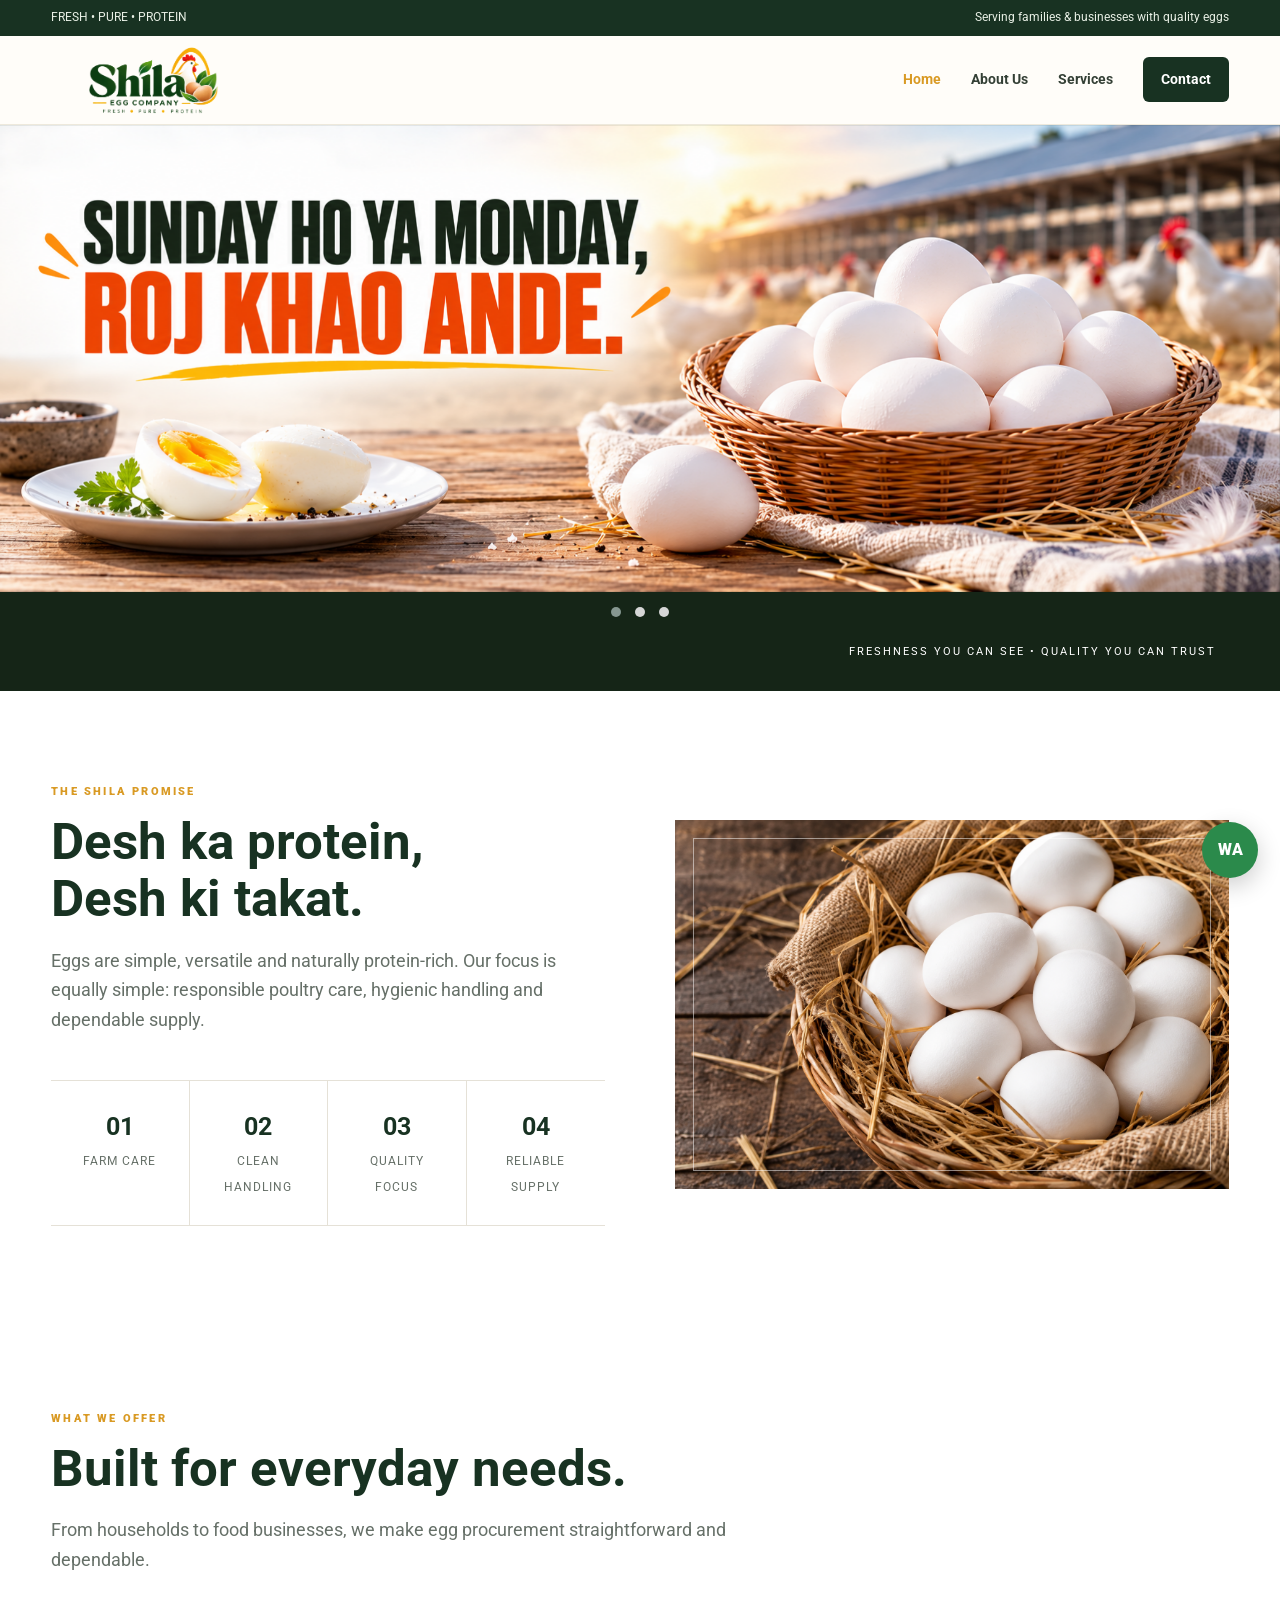
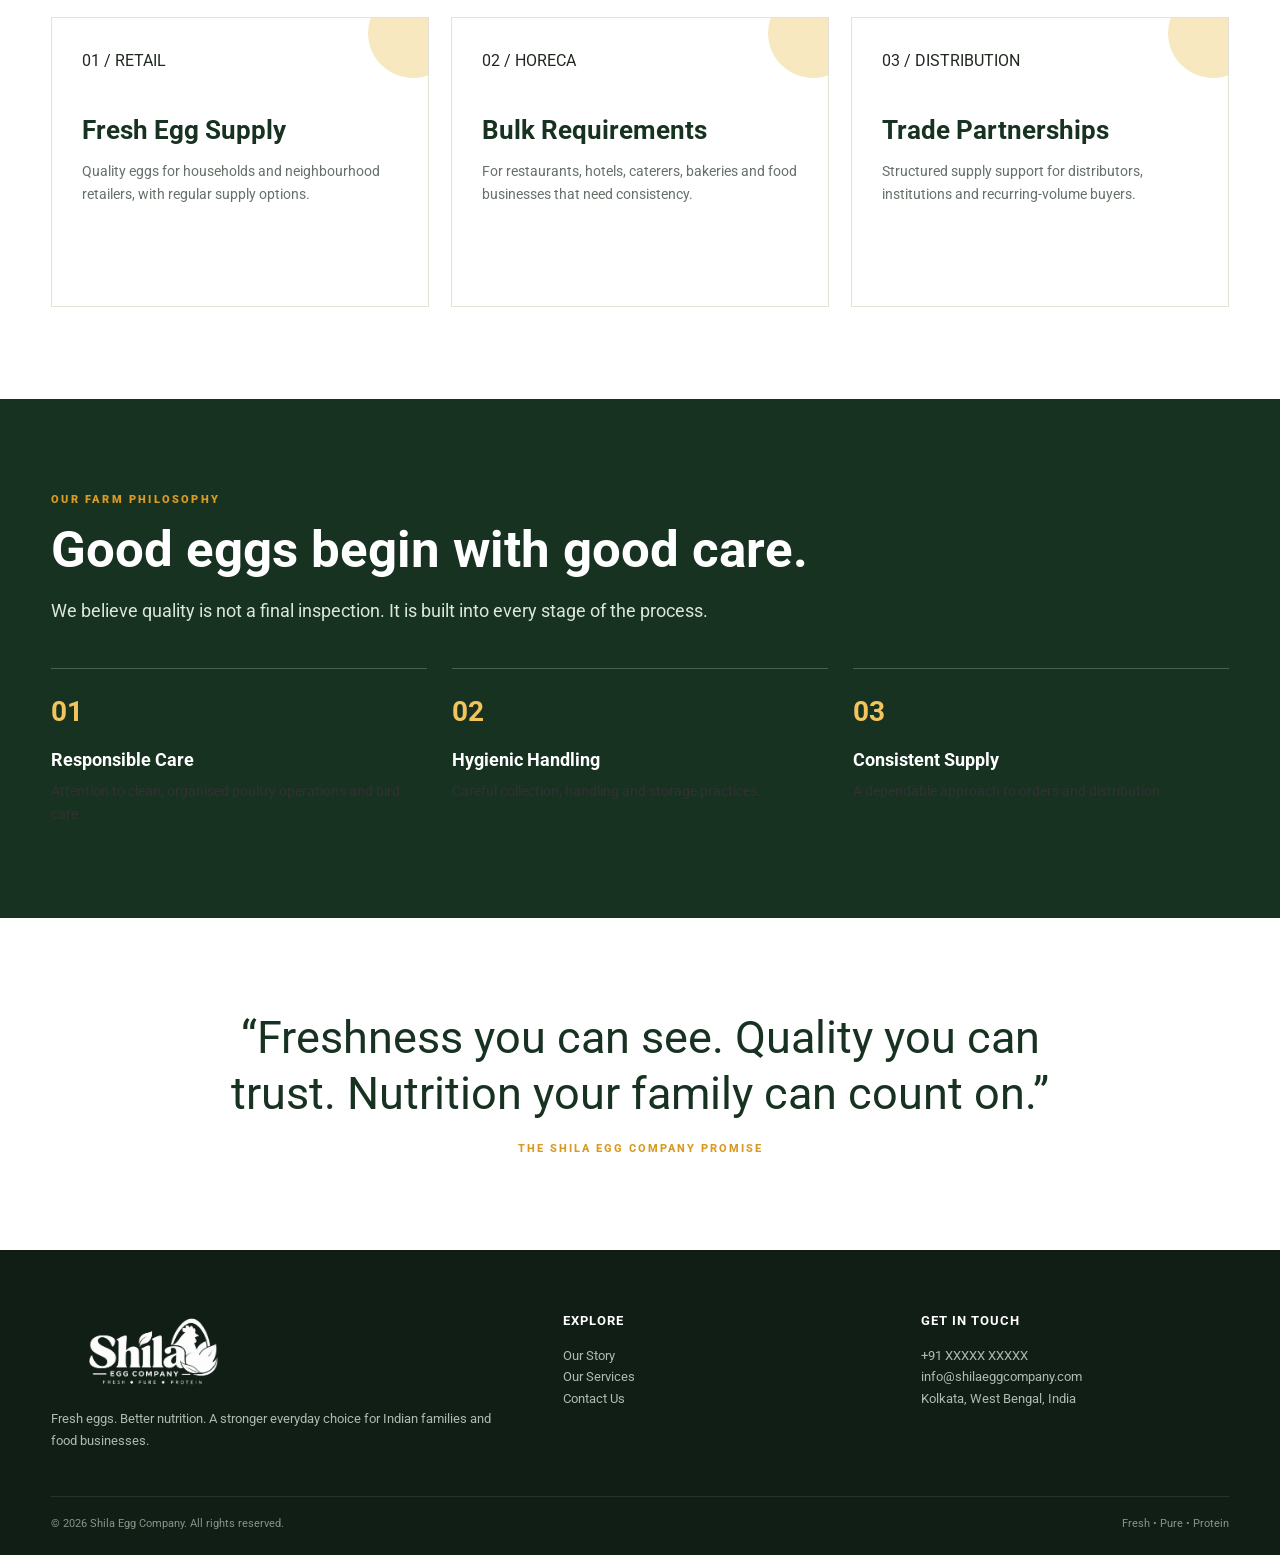
==== index.html @ a1354e64 "Initial commit" ====
<!doctype html>
<html lang="en">
  <head>
    <meta charset="utf-8" />
    <meta name="viewport" content="width=device-width,initial-scale=1" />
    <title>Shila Egg Company</title>
    <link rel="stylesheet" href="assets/css/owl.carousel.min.css" />
    <link rel="stylesheet" href="assets/css/owl.theme.default.css" />
    <link rel="stylesheet" href="assets/css/style.css" />
  </head>
  <body>
    <div class="topbar">
      <div class="container">
        <span>FRESH • PURE • PROTEIN</span
        ><span>Serving families & businesses with quality eggs</span>
      </div>
    </div>
    <header>
      <div class="container nav">
        <a href="index.html"><img class="logo" src="assets/image/logo.png" /></a
        ><button class="menu">☰</button>
        <nav>
          <a class="active" href="index.html">Home</a>
          <a class="" href="about.html">About Us</a>
          <a class="" href="services.html">Services</a>
          <a class="nav-cta" href="contact.html">Contact</a>
          <!-- <a class="nav-cta" href="contact.html">Enquire Now</a> -->
        </nav>
      </div>
    </header>
    <main>
      <section class="hero">
        <div class="owl-carousel owl-theme">
          <div class="item"><img src="assets/image/hero01.png" alt="" /></div>
          <div class="item"><img src="assets/image/hero02.png" alt="" /></div>
          <div class="item"><img src="assets/image/hero03.png" alt="" /></div>
        </div>
        <!-- <div class="slide"></div> -->
        <!-- <div class="container hero-content">
          <div class="kicker">From our farm to your family</div>
          <h1>Sunday ho ya Monday,<br /><em>roj khao ande.</em></h1>
          <p>
            Fresh, quality eggs for everyday nutrition — produced with care,
            handled with hygiene and delivered with reliability.
          </p>
          <div class="actions">
            <a class="btn" href="services.html">Discover Shila</a
            ><a class="btn light" href="contact.html">Bulk Enquiry</a>
          </div>
        </div> -->
        <div class="slide-label">
          Freshness you can see • Quality you can trust
        </div>
      </section>
      <section>
        <div class="container">
          <div class="split">
            <div>
              <div class="eyebrow">The Shila Promise</div>
              <h2>Desh ka protein,<br />Desh ki takat.</h2>
              <p class="lead">
                Eggs are simple, versatile and naturally protein-rich. Our focus
                is equally simple: responsible poultry care, hygienic handling
                and dependable supply.
              </p>
              <div class="trust">
                <div><strong>01</strong><span>Farm care</span></div>
                <div><strong>02</strong><span>Clean handling</span></div>
                <div><strong>03</strong><span>Quality focus</span></div>
                <div><strong>04</strong><span>Reliable supply</span></div>
              </div>
            </div>
            <div class="image-card">
              <img src="assets/image/eggs.png" alt="" />
            </div>
          </div>
        </div>
      </section>
      <section class="cream whatweoffer">
        <div class="container">
          <div class="eyebrow">What We Offer</div>
          <h2>Built for everyday needs.</h2>
          <p class="lead">
            From households to food businesses, we make egg procurement
            straightforward and dependable.
          </p>
          <div class="products">
            <div class="product">
              <span>01 / RETAIL</span>
              <h3>Fresh Egg Supply</h3>
              <p>
                Quality eggs for households and neighbourhood retailers, with
                regular supply options.
              </p>
            </div>
            <div class="product">
              <span>02 / HORECA</span>
              <h3>Bulk Requirements</h3>
              <p>
                For restaurants, hotels, caterers, bakeries and food businesses
                that need consistency.
              </p>
            </div>
            <div class="product">
              <span>03 / DISTRIBUTION</span>
              <h3>Trade Partnerships</h3>
              <p>
                Structured supply support for distributors, institutions and
                recurring-volume buyers.
              </p>
            </div>
          </div>
        </div>
      </section>
      <section class="farm-band">
        <div class="container">
          <div class="eyebrow">Our Farm Philosophy</div>
          <h2>Good eggs begin with good care.</h2>
          <p class="lead">
            We believe quality is not a final inspection. It is built into every
            stage of the process.
          </p>
          <div class="pillars">
            <div class="pillar">
              <b>01</b>
              <h3>Responsible Care</h3>
              <p>
                Attention to clean, organised poultry operations and bird care.
              </p>
            </div>
            <div class="pillar">
              <b>02</b>
              <h3>Hygienic Handling</h3>
              <p>Careful collection, handling and storage practices.</p>
            </div>
            <div class="pillar">
              <b>03</b>
              <h3>Consistent Supply</h3>
              <p>A dependable approach to orders and distribution.</p>
            </div>
          </div>
        </div>
      </section>
      <section class="quote">
        <div class="container">
          <blockquote>
            “Freshness you can see. Quality you can trust. Nutrition your family
            can count on.”
          </blockquote>
          <cite>THE SHILA EGG COMPANY PROMISE</cite>
        </div>
      </section>
    </main>
    <footer>
      <div class="container">
        <div class="foot">
          <div>
            <img src="assets/image/logo.png" />
            <p>
              Fresh eggs. Better nutrition. A stronger everyday choice for
              Indian families and food businesses.
            </p>
          </div>
          <div>
            <h4>Explore</h4>
            <p><a href="about.html">Our Story</a></p>
            <p><a href="services.html">Our Services</a></p>
            <p><a href="contact.html">Contact Us</a></p>
          </div>
          <div>
            <h4>Get in touch</h4>
            <p>+91 XXXXX XXXXX</p>
            <p>info@shilaeggcompany.com</p>
            <p>Kolkata, West Bengal, India</p>
          </div>
        </div>
        <div class="copy">
          <span>© 2026 Shila Egg Company. All rights reserved.</span
          ><span>Fresh • Pure • Protein</span>
        </div>
      </div>
    </footer>
    <a class="wa" href="https://wa.me/91XXXXXXXXXX" aria-label="WhatsApp">WA</a>

    <script src="https://code.jquery.com/jquery-3.7.0.min.js"></script>
    <script src="assets/js/owl.carousel.min.js"></script>
    <script src="assets/js/custom.js"></script>
  </body>
</html>
---- assets/css/style.css ----
/* @import url("https://fonts.googleapis.com/css2?family=DM+Sans:wght@400;500;600;700&family=Playfair+Display:wght@600;700&display=swap"); */
@import url("https://fonts.googleapis.com/css2?family=Nunito:ital,wght@0,200..1000;1,200..1000&family=Roboto:ital,wght@0,100..900;1,100..900&display=swap");
:root {
  --forest: #183222;
  --green: #315b35;
  --gold: #d99a24;
  --cream: #f7f2e7;
  --ink: #202820;
  --muted: #667068;
  --line: #e5e1d7;
  --white: #fff;
}
* {
  box-sizing: border-box;
  margin: 0;
  padding: 0;
}
html {
  scroll-behavior: smooth;
}
body {
  font-family: "Roboto", sans-serif;
  color: var(--ink);
  background: #fff;
  line-height: 1.65;
}
a {
  text-decoration: none;
  color: inherit;
}
img {
  max-width: 100%;
  display: block;
}
.container {
  width: min(1180px, 92%);
  margin: auto;
}
.topbar {
  background: var(--forest);
  color: #e9f0e6;
  font-size: 12px;
  padding: 8px 0;
}
.topbar .container {
  display: flex;
  justify-content: space-between;
}
header {
  position: sticky;
  top: 0;
  z-index: 50;
  background: #fffdf9ef;
  backdrop-filter: blur(15px);
  border-bottom: 1px solid #eee9dc;
}
.nav {
  height: 88px;
  display: flex;
  align-items: center;
  justify-content: space-between;
}
.logo {
  width: 205px;
}
nav {
  display: flex;
  gap: 30px;
  align-items: center;
}
nav a {
  font-size: 14px;
  font-weight: 700;
  color: #344036;
}
nav a:hover,
nav a.active {
  color: var(--gold);
}
.nav-cta {
  background: var(--forest);
  color: #fff !important;
  padding: 11px 18px;
  border-radius: 6px;
}
.menu {
  display: none;
  border: 0;
  background: none;
  font-size: 27px;
}
.hero {
  /* height: 700px; */
  position: relative;
  /* overflow: hidden; */
  background: #152517;
  padding: 0 0 60px;
}

.hero-content {
  position: relative;
  z-index: 3;
  color: #fff;
  padding-top: 155px;
  max-width: 720px;
}
.kicker {
  display: inline-flex;
  align-items: center;
  gap: 9px;
  text-transform: uppercase;
  letter-spacing: 2px;
  font-size: 12px;
  font-weight: 800;
  color: #f5ca5a;
  margin-bottom: 20px;
}
.kicker:before {
  content: "";
  width: 34px;
  height: 2px;
  background: #f5ca5a;
}
h1 {
  font-family: "Roboto", sans-serif;
  font-size: clamp(48px, 6.2vw, 78px);
  line-height: 1.02;
  letter-spacing: -2px;
  margin-bottom: 23px;
}
.hero p {
  font-size: 19px;
  max-width: 620px;
  color: #eef3eb;
}
.actions {
  display: flex;
  gap: 12px;
  margin-top: 30px;
}
.btn {
  padding: 14px 22px;
  border-radius: 5px;
  font-weight: 800;
  font-size: 14px;
  background: var(--gold);
  color: #1d281e;
  display: inline-block;
}
.btn.light {
  background: #fff;
  color: var(--forest);
}
.slide-label {
  position: absolute;
  right: 5%;
  bottom: 30px;
  color: #fff;
  z-index: 3;
  font-size: 11px;
  letter-spacing: 2px;
  text-transform: uppercase;
}
section {
  padding: 92px 0;
}
.cream {
  background: var(--cream);
}
.eyebrow {
  text-transform: uppercase;
  color: var(--gold);
  letter-spacing: 2.2px;
  font-size: 11px;
  font-weight: 900;
  margin-bottom: 12px;
}
h2 {
  font-family: "Roboto", sans-serif;
  font-size: clamp(36px, 4vw, 54px);
  line-height: 1.12;
  color: var(--forest);
  margin-bottom: 18px;
}
.lead {
  font-size: 18px;
  color: var(--muted);
  max-width: 720px;
}
.split {
  display: grid;
  grid-template-columns: 1fr 1fr;
  gap: 70px;
  align-items: center;
}
.image-card {
  /* height: 500px; */
  border-radius: 4px;
  /* background: center/cover
    url("./assets/eggs.png"); */
  position: relative;
}
.image-card:after {
  content: "";
  position: absolute;
  inset: 18px;
  border: 1px solid #ffffff80;
}
.trust {
  display: grid;
  grid-template-columns: repeat(4, 1fr);
  border-top: 1px solid var(--line);
  border-bottom: 1px solid var(--line);
  margin-top: 45px;
}
.trust div {
  padding: 25px 20px;
  text-align: center;
  border-right: 1px solid var(--line);
}
.trust div:last-child {
  border: 0;
}
.trust strong {
  display: block;
  color: var(--forest);
  font-size: 25px;
}
.trust span {
  font-size: 12px;
  color: var(--muted);
  text-transform: uppercase;
  letter-spacing: 1px;
}
.whatweoffer {
  background:
    linear-gradient(
      to right,
      rgba(243, 240, 232, 0.9),
      rgb(243, 238, 225, 0.9)
    ),
    url(../image/egg-tray.png) no-repeat;
  background-size: cover;
  background-position: center;
  background-attachment: fixed;
}
.products {
  display: grid;
  grid-template-columns: repeat(3, 1fr);
  gap: 22px;
  margin-top: 42px;
}
.product {
  min-height: 290px;
  padding: 30px;
  background: #fff;
  border: 1px solid var(--line);
  position: relative;
  overflow: hidden;
}
.product:before {
  content: "";
  position: absolute;
  width: 90px;
  height: 90px;
  border-radius: 50%;
  right: -30px;
  top: -30px;
  background: #f8e8bf;
}
.num {
  font-size: 12px;
  color: var(--gold);
  font-weight: 900;
  letter-spacing: 2px;
}
.product h3 {
  font-family: "Roboto", sans-serif;
  font-size: 26px;
  color: var(--forest);
  margin: 35px 0 8px;
}
.product p {
  color: var(--muted);
  font-size: 14px;
}
.farm-band {
  background: var(--forest);
  color: #fff;
}
.farm-band h2 {
  color: #fff;
}
.farm-band .lead {
  color: #dce7db;
}
.pillars {
  display: grid;
  grid-template-columns: repeat(3, 1fr);
  gap: 25px;
  margin-top: 42px;
}
.pillar {
  border-top: 1px solid #ffffff38;
  padding-top: 20px;
}
.pillar b {
  font-size: 28px;
  color: #f3c45b;
}
.pillar h3 {
  color: #fff;
  margin: 10px 0 5px;
  font-size: 18px;
}
.pillar p {
  color: #313131;
  font-size: 14px;
}
.quote {
  background:
    linear-gradient(
      to right,
      rgba(243, 240, 232, 0.7),
      rgb(243, 238, 225, 0.7)
    ),
    url(../image/inside.jpg) no-repeat;
  background-size: cover;
  background-attachment: fixed;
  text-align: center;
}
.quote blockquote {
  font-family: "Roboto", sans-serif;
  font-size: clamp(28px, 4vw, 45px);
  line-height: 1.25;
  color: var(--forest);
  max-width: 850px;
  margin: auto;
}
.quote cite {
  display: block;
  margin-top: 18px;
  color: var(--gold);
  font-size: 11px;
  letter-spacing: 2px;
  font-style: normal;
  font-weight: 800;
}
.pagehero {
  padding: 95px 0;
  background-size: cover;
  color: #fff;
}
.abouthero {
  background:
    linear-gradient(115deg, rgba(24, 50, 34, 0.9), rgba(59, 99, 62, 0.9)),
    url(../image/office.jpg) no-repeat;
  background-position: top center;
  background-attachment: fixed;
}
.servicehero {
  background:
    linear-gradient(115deg, rgba(24, 50, 34, 0.9), rgba(59, 99, 62, 0.9)),
    url(../image/inside02.jpg) no-repeat;
  background-position: top center;
  background-attachment: fixed;
}
.contacthero {
  background:
    linear-gradient(115deg, rgba(24, 50, 34, 0.9), rgba(59, 99, 62, 0.9)),
    url(../image/office02.jpg) no-repeat;
  background-position: top center;
  background-attachment: fixed;
}
.pagehero h1 {
  font-size: 60px;
  margin-bottom: 15px;
}
.pagehero p {
  max-width: 720px;
  color: #e4ede2;
  font-size: 18px;
}
.service-grid {
  display: grid;
  grid-template-columns: repeat(2, 1fr);
  gap: 20px;
  margin-top: 40px;
}
.service {
  padding: 34px;
  border: 1px solid var(--line);
  background: #fff;
}
.service span {
  color: var(--gold);
  font-weight: 900;
  font-size: 12px;
  letter-spacing: 2px;
}
.service h3 {
  font-family: "Roboto", sans-serif;
  color: var(--forest);
  font-size: 27px;
  margin: 18px 0 8px;
}
.service p {
  color: var(--muted);
}
.contact-grid {
  display: grid;
  grid-template-columns: 0.8fr 1.2fr;
  gap: 55px;
}
.contact-item {
  padding: 20px 0;
  border-bottom: 1px solid var(--line);
}
.contact-item b {
  display: block;
  color: var(--forest);
  font-size: 14px;
  margin-bottom: 3px;
}
.contact-item span {
  color: var(--muted);
}
.map {
  min-height: 460px;
  border: 0;
}
.map iframe {
  width: 100%;
  height: 100%;
  min-height: 460px;
  border: 0;
  filter: saturate(0.75);
}
footer {
  background: #111e16;
  color: #dce7dc;
  padding: 60px 0 22px;
}
.foot {
  display: grid;
  grid-template-columns: 1.2fr 0.8fr 0.8fr;
  gap: 50px;
}
.foot img {
  width: 205px;
  filter: brightness(0) invert(1);
  margin-bottom: 16px;
}
.foot p,
.foot a {
  color: #aebbae;
  font-size: 13px;
}
.foot h4 {
  color: #fff;
  margin-bottom: 13px;
  font-size: 13px;
  text-transform: uppercase;
  letter-spacing: 1px;
}
.copy {
  border-top: 1px solid #ffffff18;
  margin-top: 45px;
  padding-top: 18px;
  color: #879587;
  font-size: 11px;
  display: flex;
  justify-content: space-between;
}
.wa {
  position: fixed;
  right: 22px;
  bottom: 22px;
  background: #2b8a4b;
  color: #fff;
  border-radius: 50%;
  width: 56px;
  height: 56px;
  display: grid;
  place-items: center;
  font-weight: 900;
  z-index: 100;
  box-shadow: 0 8px 25px #0003;
}
@media (max-width: 800px) {
  .topbar {
    display: none;
  }
  .nav {
    height: 72px;
  }
  nav {
    display: none;
  }
  .menu {
    display: block;
  }
  .hero {
    height: 620px;
  }
  .hero-content {
    padding-top: 125px;
  }
  .split,
  .contact-grid {
    grid-template-columns: 1fr;
    gap: 40px;
  }
  .image-card {
    height: 360px;
  }
  .trust {
    grid-template-columns: repeat(2, 1fr);
  }
  .trust div:nth-child(2) {
    border-right: 0;
  }
  .products,
  .pillars,
  .service-grid {
    grid-template-columns: 1fr;
  }
  .pagehero h1 {
    font-size: 44px;
  }
  .foot {
    grid-template-columns: 1fr 1fr;
  }
  .copy {
    flex-direction: column;
    gap: 8px;
  }
}
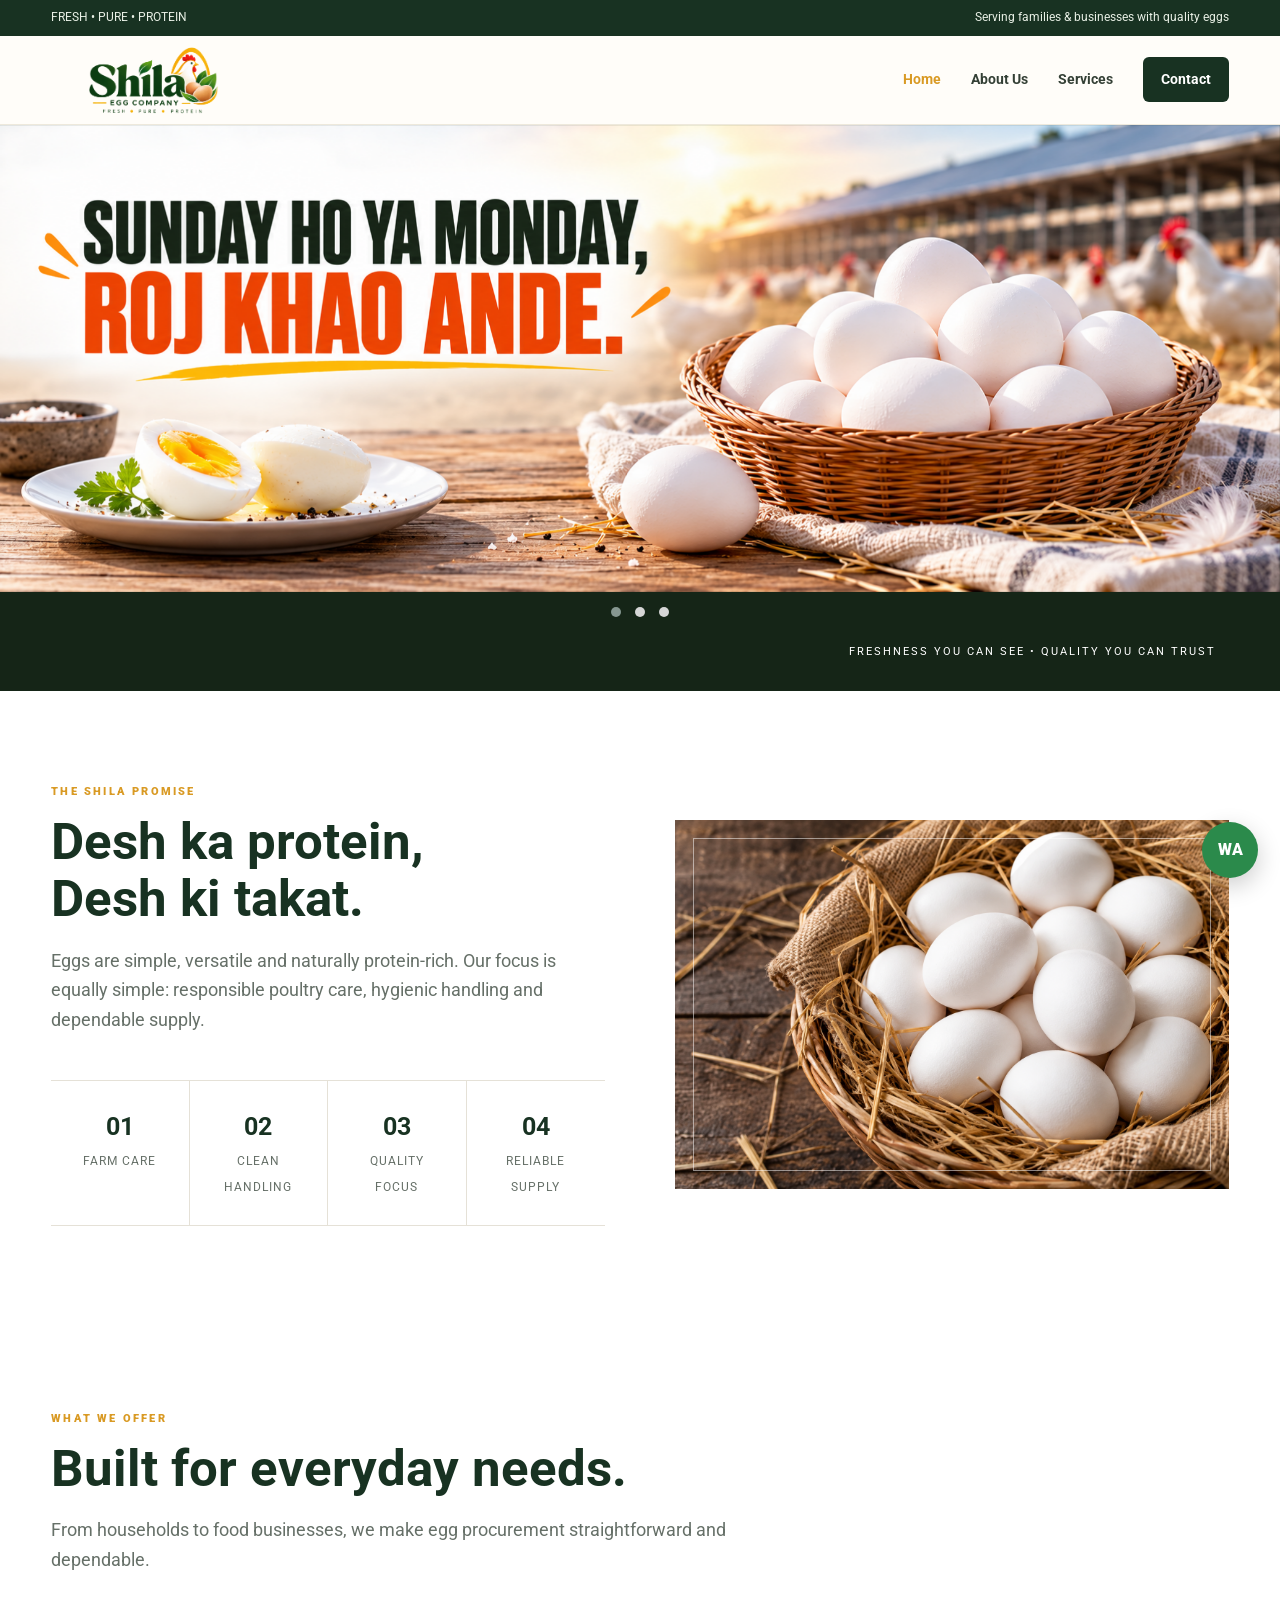
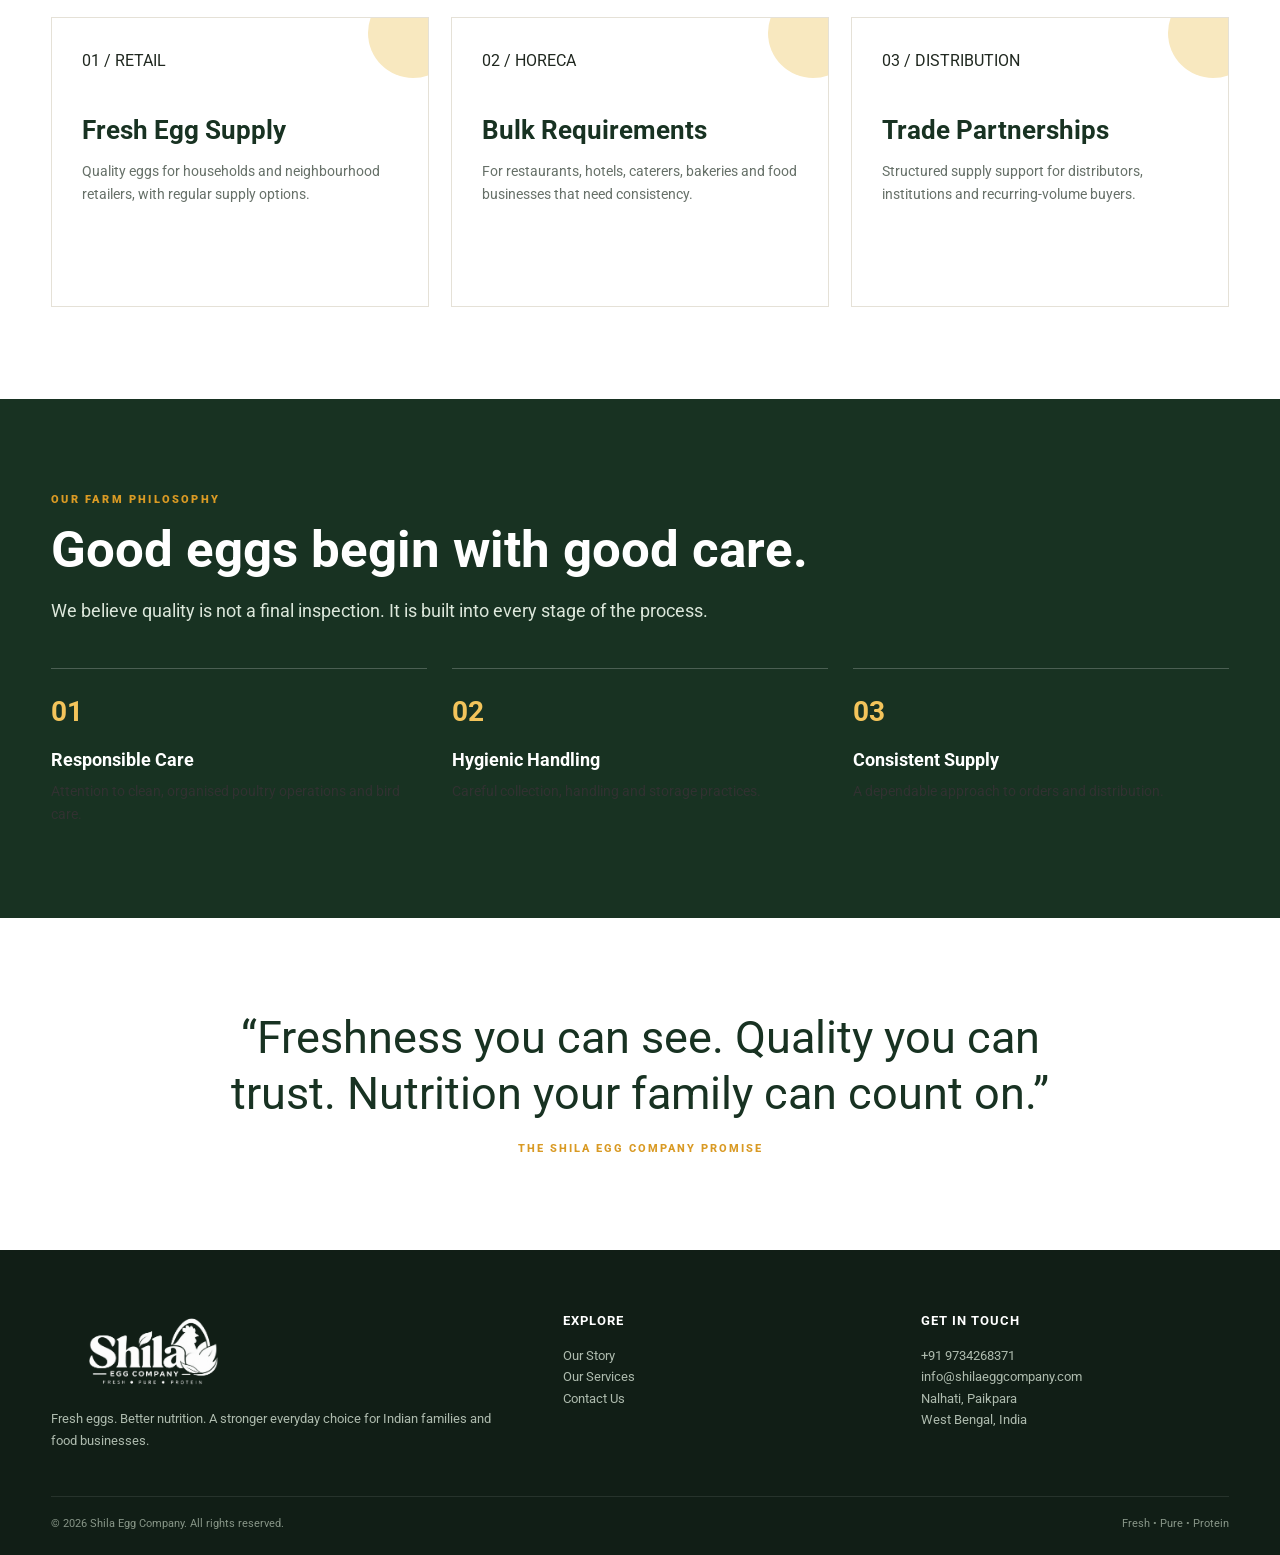
==== commit b5d63c0a: "changes" ====
--- a/index.html
+++ b/index.html
@@ -169,9 +169,12 @@
           </div>
           <div>
             <h4>Get in touch</h4>
-            <p>+91 XXXXX XXXXX</p>
+            <p>+91 9734268371</p>
             <p>info@shilaeggcompany.com</p>
-            <p>Kolkata, West Bengal, India</p>
+            <p>
+              Nalhati, Paikpara<br />
+              West Bengal, India
+            </p>
           </div>
         </div>
         <div class="copy">
@@ -180,7 +183,7 @@
         </div>
       </div>
     </footer>
-    <a class="wa" href="https://wa.me/91XXXXXXXXXX" aria-label="WhatsApp">WA</a>
+    <a class="wa" href="https://wa.me/9734268371" aria-label="WhatsApp">WA</a>
 
     <script src="https://code.jquery.com/jquery-3.7.0.min.js"></script>
     <script src="assets/js/owl.carousel.min.js"></script>
--- a/assets/css/style.css
+++ b/assets/css/style.css
@@ -381,6 +381,136 @@
   color: #e4ede2;
   font-size: 18px;
 }
+.farm-stats {
+  background: #173c2a;
+  padding: 70px 20px;
+}
+
+.farm-stats__container {
+  max-width: 1080px;
+  margin: 0 auto;
+}
+
+.farm-stats__heading {
+  margin-bottom: 45px;
+}
+
+.farm-stats__eyebrow {
+  display: block;
+  color: #e9a825;
+  font-size: 12px;
+  font-weight: 700;
+  letter-spacing: 2px;
+  margin-bottom: 12px;
+}
+
+.farm-stats__heading h2 {
+  color: #fff;
+  font-size: 42px;
+  line-height: 1.15;
+  margin: 0;
+}
+
+.farm-stats__items {
+  display: flex;
+  align-items: center;
+}
+
+.farm-stats__item {
+  flex: 1;
+  display: flex;
+  align-items: center;
+  gap: 25px;
+}
+
+.farm-stats__number {
+  color: #f2b332;
+  font-size: 64px;
+  line-height: 1;
+  font-weight: 700;
+}
+
+.farm-stats__content {
+  display: flex;
+  flex-direction: column;
+}
+
+.farm-stats__unit {
+  color: #fff;
+  font-size: 20px;
+  font-weight: 700;
+  margin-bottom: 7px;
+}
+
+.farm-stats__content p {
+  color: #c9d3cd;
+  font-size: 14px;
+  line-height: 1.5;
+  margin: 0;
+}
+
+.farm-stats__divider {
+  width: 1px;
+  height: 85px;
+  background: rgba(255, 255, 255, 0.2);
+  margin: 0 70px;
+}
+
+/* Tablet */
+@media (max-width: 768px) {
+  .farm-stats {
+    padding: 55px 25px;
+  }
+
+  .farm-stats__heading h2 {
+    font-size: 34px;
+  }
+
+  .farm-stats__number {
+    font-size: 48px;
+  }
+
+  .farm-stats__divider {
+    margin: 0 35px;
+  }
+}
+
+/* Mobile */
+@media (max-width: 576px) {
+  .farm-stats {
+    padding: 45px 20px;
+  }
+
+  .farm-stats__heading {
+    margin-bottom: 30px;
+  }
+
+  .farm-stats__heading h2 {
+    font-size: 30px;
+  }
+
+  .farm-stats__items {
+    flex-direction: column;
+    align-items: stretch;
+    gap: 30px;
+  }
+
+  .farm-stats__item {
+    gap: 20px;
+  }
+
+  .farm-stats__number {
+    min-width: 120px;
+    font-size: 44px;
+  }
+
+  .farm-stats__divider {
+    width: 100%;
+    height: 1px;
+    margin: 0;
+  }
+}
+
 .service-grid {
   display: grid;
   grid-template-columns: repeat(2, 1fr);
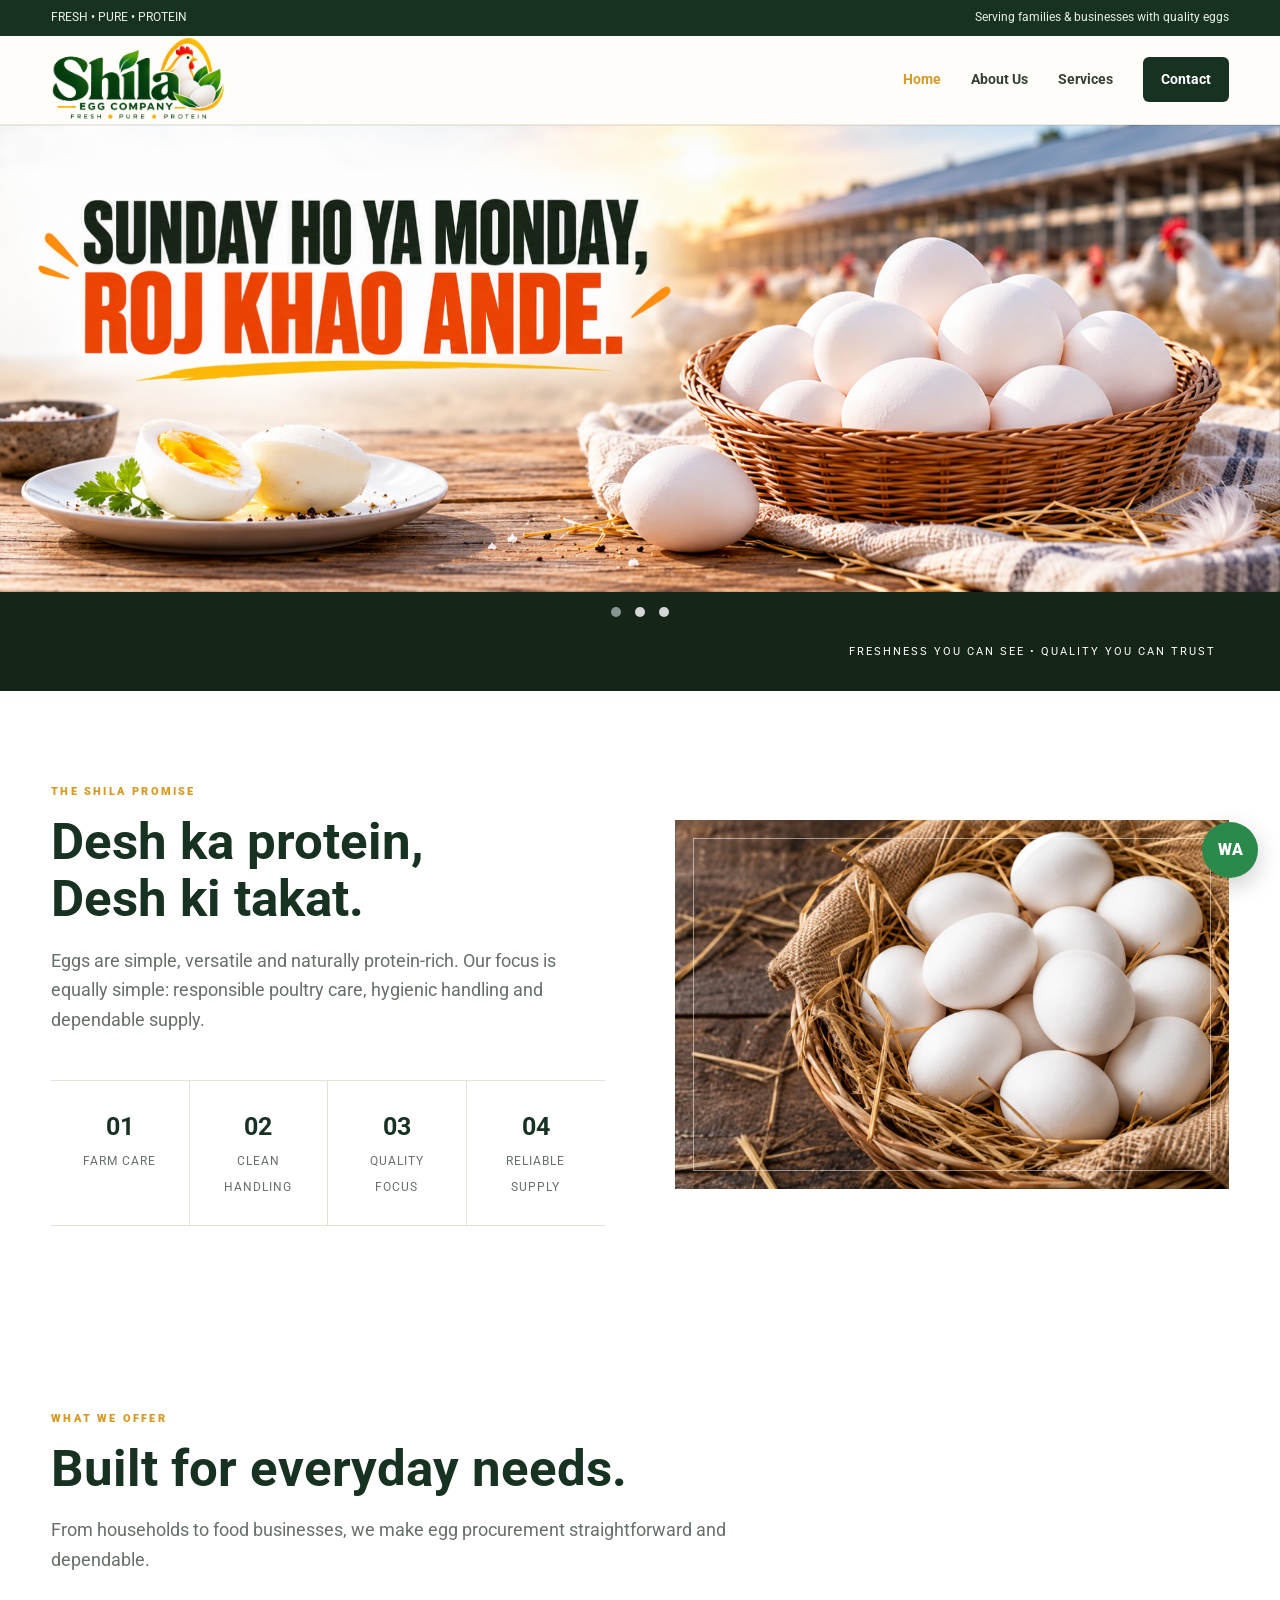
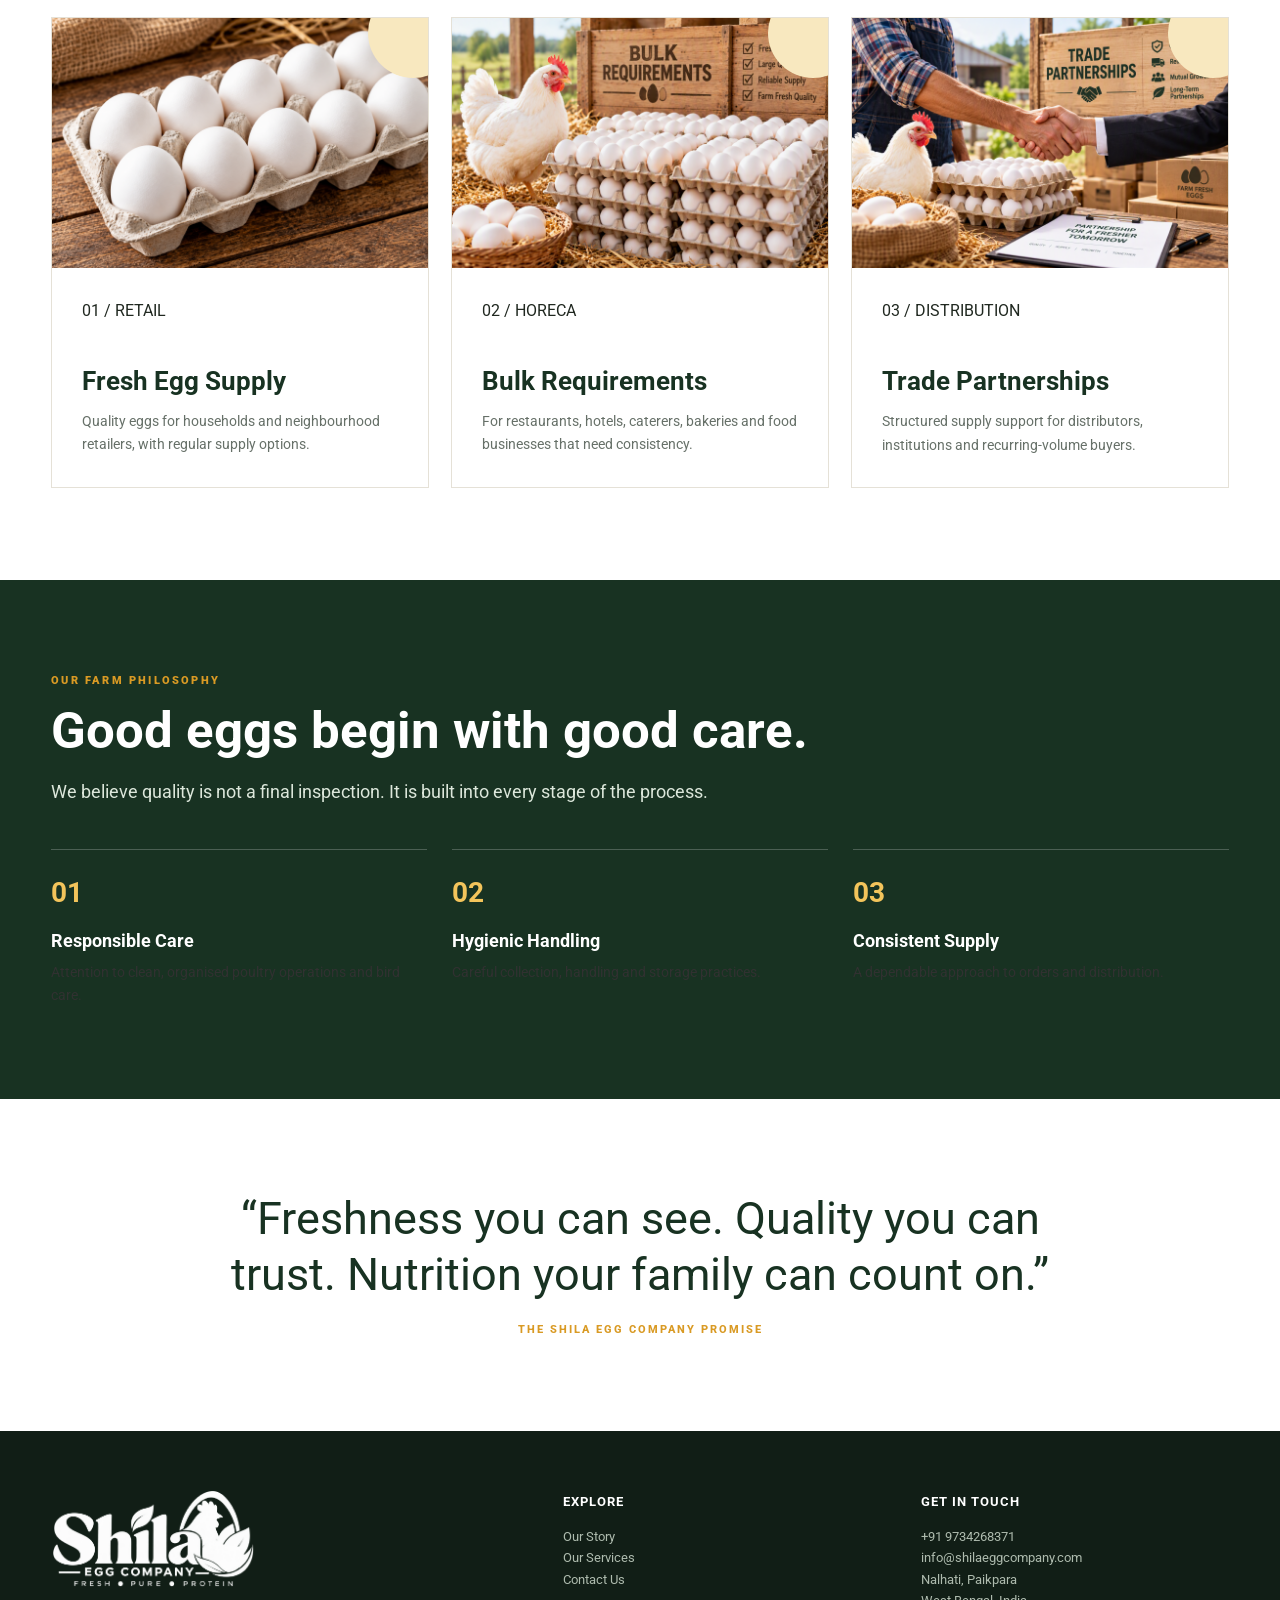
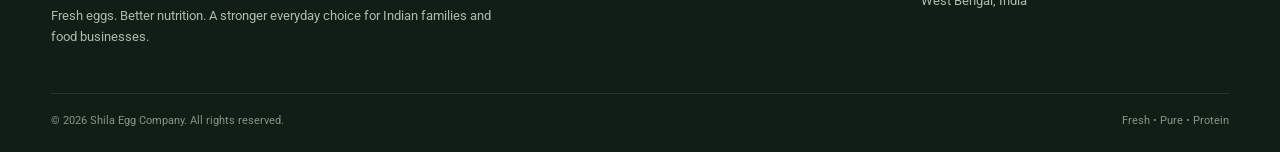
==== commit 60b91d9e: "new changes 08oct" ====
--- a/index.html
+++ b/index.html
@@ -86,28 +86,46 @@
           </p>
           <div class="products">
             <div class="product">
-              <span>01 / RETAIL</span>
-              <h3>Fresh Egg Supply</h3>
-              <p>
-                Quality eggs for households and neighbourhood retailers, with
-                regular supply options.
-              </p>
+              <div class="product-pic">
+                <img src="assets/image/egg-tray.png" alt="local feed" />
+              </div>
+              <div class="product-text">
+                <span>01 / RETAIL</span>
+                <h3>Fresh Egg Supply</h3>
+                <p>
+                  Quality eggs for households and neighbourhood retailers, with
+                  regular supply options.
+                </p>
+              </div>
             </div>
             <div class="product">
-              <span>02 / HORECA</span>
-              <h3>Bulk Requirements</h3>
-              <p>
-                For restaurants, hotels, caterers, bakeries and food businesses
-                that need consistency.
-              </p>
+              <div class="product-pic">
+                <img src="assets/image/bulk.png" alt="Bulk Requirements" />
+              </div>
+              <div class="product-text">
+                <span>02 / HORECA</span>
+                <h3>Bulk Requirements</h3>
+                <p>
+                  For restaurants, hotels, caterers, bakeries and food
+                  businesses that need consistency.
+                </p>
+              </div>
             </div>
             <div class="product">
-              <span>03 / DISTRIBUTION</span>
-              <h3>Trade Partnerships</h3>
-              <p>
-                Structured supply support for distributors, institutions and
-                recurring-volume buyers.
-              </p>
+              <div class="product-pic">
+                <img
+                  src="assets/image/trade-partnership.png"
+                  alt="Trade Partnership"
+                />
+              </div>
+              <div class="product-text">
+                <span>03 / DISTRIBUTION</span>
+                <h3>Trade Partnerships</h3>
+                <p>
+                  Structured supply support for distributors, institutions and
+                  recurring-volume buyers.
+                </p>
+              </div>
             </div>
           </div>
         </div>
--- a/assets/css/style.css
+++ b/assets/css/style.css
@@ -61,7 +61,7 @@
   justify-content: space-between;
 }
 .logo {
-  width: 205px;
+  width: 175px;
 }
 nav {
   display: flex;
@@ -252,11 +252,16 @@
 }
 .product {
   min-height: 290px;
-  padding: 30px;
   background: #fff;
   border: 1px solid var(--line);
   position: relative;
   overflow: hidden;
+}
+.product-pic {
+}
+.product-text {
+  background-color: #fff;
+  padding: 30px;
 }
 .product:before {
   content: "";
@@ -347,36 +352,44 @@
   font-weight: 800;
 }
 .pagehero {
+  background-size: cover;
+  color: #fff;
+  position: relative;
+}
+.pagehero-inner {
   padding: 95px 0;
-  background-size: cover;
-  color: #fff;
+  background: linear-gradient(
+    115deg,
+    rgba(24, 50, 34, 0.9),
+    rgba(59, 99, 62, 0.9)
+  );
+}
+.abouthero,
+.servicehero,
+.contacthero {
+  min-height: 70vh;
 }
 .abouthero {
-  background:
-    linear-gradient(115deg, rgba(24, 50, 34, 0.9), rgba(59, 99, 62, 0.9)),
-    url(../image/office.jpg) no-repeat;
+  background: url(../image/office.jpg) no-repeat;
   background-position: top center;
   background-attachment: fixed;
 }
 .servicehero {
-  background:
-    linear-gradient(115deg, rgba(24, 50, 34, 0.9), rgba(59, 99, 62, 0.9)),
-    url(../image/inside02.jpg) no-repeat;
+  background: url(../image/inside02.jpg) no-repeat;
   background-position: top center;
   background-attachment: fixed;
 }
 .contacthero {
-  background:
-    linear-gradient(115deg, rgba(24, 50, 34, 0.9), rgba(59, 99, 62, 0.9)),
-    url(../image/office02.jpg) no-repeat;
+  background: url(../image/office02.jpg) no-repeat;
   background-position: top center;
   background-attachment: fixed;
 }
-.pagehero h1 {
+.pagehero-inner h1 {
   font-size: 60px;
   margin-bottom: 15px;
-}
-.pagehero p {
+  color: #e4ede2;
+}
+.pagehero-inner p {
   max-width: 720px;
   color: #e4ede2;
   font-size: 18px;
